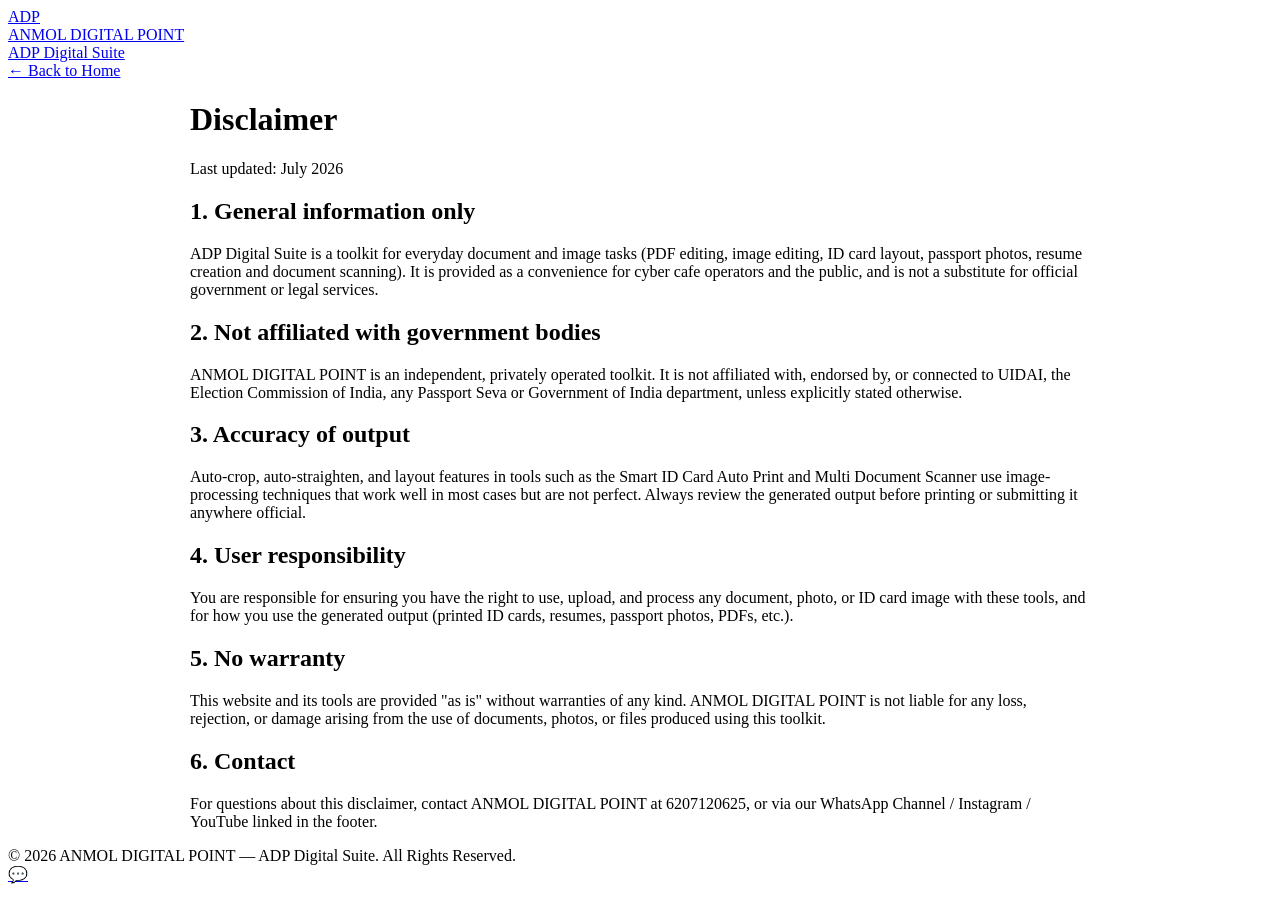
==== disclaimer.html @ 5f282f78 "Add files via upload" ====
<!DOCTYPE html>
<html lang="en">
<head>
<meta charset="UTF-8">
<title>Disclaimer - ANMOL DIGITAL POINT</title>
<meta name="viewport" content="width=device-width, initial-scale=1.0">
<link rel="icon" href="assets/icons/icon-192.png">
<link rel="stylesheet" href="css/style.css">
</head>
<body>
<header class="navbar">
  <a href="index.html" class="brand">
    <div class="brand-badge">ADP</div>
    <div class="brand-text"><div class="name">ANMOL DIGITAL POINT</div><div class="tagline">ADP Digital Suite</div></div>
  </a>
  <nav class="nav-links" style="margin-left:auto;"><a href="index.html">← Back to Home</a></nav>
</header>
<main style="max-width:900px;margin:0 auto;">
  <div class="static-page">
    <h1>Disclaimer</h1>
    <p class="updated">Last updated: July 2026</p>

    <h2>1. General information only</h2>
    <p>ADP Digital Suite is a toolkit for everyday document and image tasks (PDF editing, image editing, ID card layout, passport photos, resume creation and document scanning). It is provided as a convenience for cyber cafe operators and the public, and is not a substitute for official government or legal services.</p>

    <h2>2. Not affiliated with government bodies</h2>
    <p>ANMOL DIGITAL POINT is an independent, privately operated toolkit. It is not affiliated with, endorsed by, or connected to UIDAI, the Election Commission of India, any Passport Seva or Government of India department, unless explicitly stated otherwise.</p>

    <h2>3. Accuracy of output</h2>
    <p>Auto-crop, auto-straighten, and layout features in tools such as the Smart ID Card Auto Print and Multi Document Scanner use image-processing techniques that work well in most cases but are not perfect. Always review the generated output before printing or submitting it anywhere official.</p>

    <h2>4. User responsibility</h2>
    <p>You are responsible for ensuring you have the right to use, upload, and process any document, photo, or ID card image with these tools, and for how you use the generated output (printed ID cards, resumes, passport photos, PDFs, etc.).</p>

    <h2>5. No warranty</h2>
    <p>This website and its tools are provided "as is" without warranties of any kind. ANMOL DIGITAL POINT is not liable for any loss, rejection, or damage arising from the use of documents, photos, or files produced using this toolkit.</p>

    <h2>6. Contact</h2>
    <p>For questions about this disclaimer, contact ANMOL DIGITAL POINT at 6207120625, or via our WhatsApp Channel / Instagram / YouTube linked in the footer.</p>
  </div>
</main>
<footer>
  <div class="footer-bottom">© 2026 ANMOL DIGITAL POINT — ADP Digital Suite. All Rights Reserved.</div>
</footer>
<a class="wa-float" href="https://whatsapp.com/channel/0029Va5tM43KwqSYrnKWs532" target="_blank" rel="noopener">💬</a>
</body>
</html>
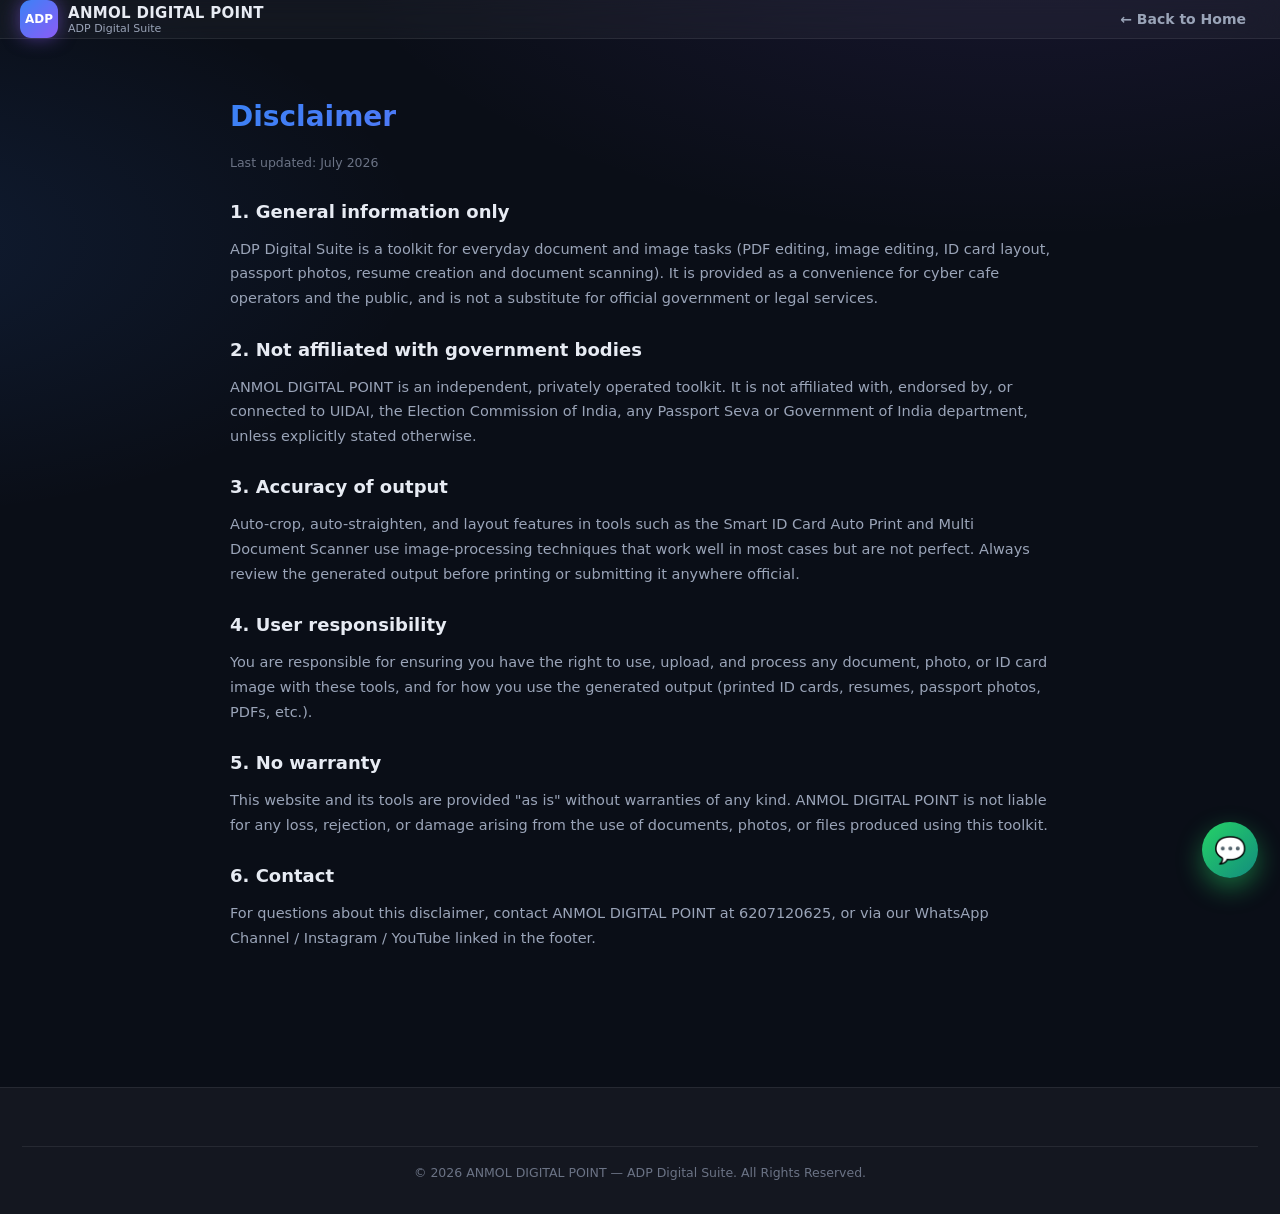
==== commit 08691ad0: "disclaimer.html" ====
--- a/disclaimer.html
+++ b/disclaimer.html
@@ -4,8 +4,8 @@
 <meta charset="UTF-8">
 <title>Disclaimer - ANMOL DIGITAL POINT</title>
 <meta name="viewport" content="width=device-width, initial-scale=1.0">
-<link rel="icon" href="assets/icons/icon-192.png">
-<link rel="stylesheet" href="css/style.css">
+<link rel="icon" href="icon-192.png">
+<link rel="stylesheet" href="style.css">
 </head>
 <body>
 <header class="navbar">
@@ -19,29 +19,21 @@
   <div class="static-page">
     <h1>Disclaimer</h1>
     <p class="updated">Last updated: July 2026</p>
-
     <h2>1. General information only</h2>
     <p>ADP Digital Suite is a toolkit for everyday document and image tasks (PDF editing, image editing, ID card layout, passport photos, resume creation and document scanning). It is provided as a convenience for cyber cafe operators and the public, and is not a substitute for official government or legal services.</p>
-
     <h2>2. Not affiliated with government bodies</h2>
     <p>ANMOL DIGITAL POINT is an independent, privately operated toolkit. It is not affiliated with, endorsed by, or connected to UIDAI, the Election Commission of India, any Passport Seva or Government of India department, unless explicitly stated otherwise.</p>
-
     <h2>3. Accuracy of output</h2>
     <p>Auto-crop, auto-straighten, and layout features in tools such as the Smart ID Card Auto Print and Multi Document Scanner use image-processing techniques that work well in most cases but are not perfect. Always review the generated output before printing or submitting it anywhere official.</p>
-
     <h2>4. User responsibility</h2>
     <p>You are responsible for ensuring you have the right to use, upload, and process any document, photo, or ID card image with these tools, and for how you use the generated output (printed ID cards, resumes, passport photos, PDFs, etc.).</p>
-
     <h2>5. No warranty</h2>
     <p>This website and its tools are provided "as is" without warranties of any kind. ANMOL DIGITAL POINT is not liable for any loss, rejection, or damage arising from the use of documents, photos, or files produced using this toolkit.</p>
-
     <h2>6. Contact</h2>
     <p>For questions about this disclaimer, contact ANMOL DIGITAL POINT at 6207120625, or via our WhatsApp Channel / Instagram / YouTube linked in the footer.</p>
   </div>
 </main>
-<footer>
-  <div class="footer-bottom">© 2026 ANMOL DIGITAL POINT — ADP Digital Suite. All Rights Reserved.</div>
-</footer>
+<footer><div class="footer-bottom">© 2026 ANMOL DIGITAL POINT — ADP Digital Suite. All Rights Reserved.</div></footer>
 <a class="wa-float" href="https://whatsapp.com/channel/0029Va5tM43KwqSYrnKWs532" target="_blank" rel="noopener">💬</a>
 </body>
 </html>
--- a/style.css
+++ b/style.css
@@ -0,0 +1,450 @@
+/* =========================================================
+   ANMOL DIGITAL POINT - ADP Digital Suite
+   Global stylesheet - Dark glassmorphism, neon blue/purple
+   ========================================================= */
+
+:root{
+  --bg: #0a0e17;
+  --bg-2: #0d1220;
+  --panel: rgba(255,255,255,0.04);
+  --panel-border: rgba(255,255,255,0.08);
+  --text: #e7ebf3;
+  --text-dim: #9aa4b8;
+  --text-faint: #6b7385;
+  --blue: #3b82f6;
+  --blue-light: #60a5fa;
+  --purple: #8b5cf6;
+  --purple-light: #a78bfa;
+  --green: #22c55e;
+  --red: #ef4444;
+  --orange: #f97316;
+  --gradient: linear-gradient(135deg, var(--blue) 0%, var(--purple) 100%);
+  --radius: 16px;
+  --radius-sm: 10px;
+  --shadow: 0 10px 30px rgba(0,0,0,0.35);
+  --nav-h: 68px;
+  --sidebar-w: 220px;
+  --transition: 0.25s cubic-bezier(.4,0,.2,1);
+}
+
+[data-theme="light"]{
+  --bg: #f3f5f9;
+  --bg-2: #ffffff;
+  --panel: rgba(20,25,40,0.04);
+  --panel-border: rgba(20,25,40,0.08);
+  --text: #12141c;
+  --text-dim: #4a5164;
+  --text-faint: #7b8296;
+}
+
+*{box-sizing:border-box;}
+html{scroll-behavior:smooth;}
+body{
+  margin:0;
+  background: radial-gradient(1200px 600px at 80% -10%, rgba(139,92,246,0.12), transparent 60%),
+              radial-gradient(1000px 500px at -10% 20%, rgba(59,130,246,0.12), transparent 55%),
+              var(--bg);
+  color: var(--text);
+  font-family: 'Segoe UI', system-ui, -apple-system, Roboto, Arial, sans-serif;
+  min-height:100vh;
+  transition: background var(--transition), color var(--transition);
+}
+img{max-width:100%;display:block;}
+a{color:inherit;}
+button{font-family:inherit;cursor:pointer;}
+.hidden{display:none !important;}
+::selection{background:var(--purple); color:#fff;}
+
+@media (prefers-reduced-motion: reduce){
+  *{animation-duration:0.001ms !important; transition-duration:0.001ms !important;}
+}
+
+/* ---------- Layout shell ---------- */
+.app-shell{
+  display:grid;
+  grid-template-columns: var(--sidebar-w) 1fr;
+  grid-template-rows: var(--nav-h) 1fr;
+  grid-template-areas:
+    "sidebar navbar"
+    "sidebar main";
+  min-height:100vh;
+}
+@media (max-width: 960px){
+  .app-shell{grid-template-columns: 1fr; grid-template-areas: "navbar" "main";}
+  .sidebar{display:none;}
+}
+
+/* ---------- Navbar ---------- */
+.navbar{
+  grid-area:navbar;
+  display:flex;
+  align-items:center;
+  gap:16px;
+  padding:0 20px;
+  background: var(--panel);
+  backdrop-filter: blur(16px);
+  border-bottom:1px solid var(--panel-border);
+  position:sticky; top:0; z-index:50;
+}
+.brand{display:flex;align-items:center;gap:10px;text-decoration:none;color:var(--text);white-space:nowrap;}
+.brand-badge{
+  width:38px;height:38px;border-radius:11px;
+  background:var(--gradient);
+  display:flex;align-items:center;justify-content:center;
+  font-weight:800;font-size:12px;color:#fff;
+  box-shadow:0 0 18px rgba(139,92,246,0.5);
+  flex-shrink:0;
+}
+.brand-text .name{font-weight:800;font-size:15px;letter-spacing:0.3px;}
+.brand-text .tagline{font-size:11px;color:var(--text-dim);}
+.menu-toggle{
+  display:none;
+  background:var(--panel);border:1px solid var(--panel-border);
+  border-radius:10px;width:40px;height:40px;color:var(--text);
+  align-items:center;justify-content:center;font-size:18px;
+}
+@media (max-width:960px){.menu-toggle{display:flex;}}
+
+.search-box{
+  flex:1; max-width:480px;
+  display:flex;align-items:center;gap:8px;
+  background:var(--panel); border:1px solid var(--panel-border);
+  border-radius:12px; padding:0 14px; height:42px;
+}
+.search-box input{
+  flex:1;background:transparent;border:none;outline:none;color:var(--text);font-size:14px;
+}
+.search-box input::placeholder{color:var(--text-faint);}
+.search-box kbd{font-size:11px;color:var(--text-faint);border:1px solid var(--panel-border);padding:2px 6px;border-radius:6px;}
+
+.nav-links{display:flex;gap:4px;margin-left:auto;}
+.nav-links a{
+  padding:9px 14px;border-radius:10px;font-size:14px;font-weight:600;
+  color:var(--text-dim); text-decoration:none; transition: var(--transition);
+}
+.nav-links a:hover,.nav-links a.active{background:var(--panel); color:var(--text);}
+@media (max-width:1100px){.nav-links{display:none;}}
+
+.icon-btn{
+  width:40px;height:40px;border-radius:10px;
+  background:var(--panel);border:1px solid var(--panel-border);
+  display:flex;align-items:center;justify-content:center;color:var(--text);
+  transition: var(--transition); flex-shrink:0;
+}
+.icon-btn:hover{border-color:var(--blue);color:var(--blue-light);}
+.wa-chip{
+  display:flex;align-items:center;gap:8px;padding:9px 14px;border-radius:10px;
+  background:rgba(34,197,94,0.12); border:1px solid rgba(34,197,94,0.35);
+  color:#4ade80; font-size:13px; font-weight:700; text-decoration:none; white-space:nowrap;
+}
+@media (max-width:700px){.wa-chip span{display:none;}}
+
+/* ---------- Sidebar ---------- */
+.sidebar{
+  grid-area:sidebar;
+  background:var(--panel);
+  border-right:1px solid var(--panel-border);
+  padding:18px 12px; overflow-y:auto;
+}
+.sidebar .dash-link{
+  display:flex;align-items:center;gap:10px;
+  padding:11px 12px;border-radius:11px;font-weight:700;font-size:14px;
+  background:var(--gradient); color:#fff; margin-bottom:18px; text-decoration:none;
+}
+.sidebar .cat-label{font-size:11px;text-transform:uppercase;letter-spacing:1px;color:var(--text-faint);padding:0 10px;margin-bottom:8px;}
+.side-cat{
+  display:flex;align-items:center;gap:10px;width:100%;
+  padding:10px 12px;border-radius:10px;background:none;border:none;color:var(--text-dim);
+  font-size:14px;font-weight:600;text-align:left;margin-bottom:2px;transition:var(--transition);
+}
+.side-cat:hover,.side-cat.active{background:var(--panel-border);color:var(--text);}
+.side-cat .dot{width:8px;height:8px;border-radius:50%;flex-shrink:0;}
+
+/* mobile sidebar drawer */
+@media (max-width:960px){
+  .sidebar{
+    position:fixed; top:0; left:0; bottom:0; width:260px; z-index:100;
+    transform:translateX(-100%); transition:transform var(--transition);
+    box-shadow: var(--shadow);
+  }
+  .sidebar.open{transform:translateX(0); display:block;}
+  .sidebar-backdrop{position:fixed;inset:0;background:rgba(0,0,0,0.5);z-index:99;}
+}
+
+/* ---------- Main content ---------- */
+main{grid-area:main; padding:22px; max-width:1400px; width:100%; margin:0 auto;}
+
+/* ---------- Hero ---------- */
+.hero{
+  position:relative; overflow:hidden;
+  background:var(--panel); border:1px solid var(--panel-border);
+  border-radius:var(--radius); padding:42px 36px; margin-bottom:26px;
+  display:grid; grid-template-columns:1.2fr 1fr; gap:24px; align-items:center;
+}
+@media (max-width:860px){.hero{grid-template-columns:1fr; padding:28px 20px;}}
+.hero .eyebrow{
+  display:inline-block; font-size:12px; font-weight:700; color:var(--blue-light);
+  background:rgba(59,130,246,0.12); border:1px solid rgba(59,130,246,0.3);
+  padding:6px 12px; border-radius:20px; margin-bottom:14px;
+}
+.hero h1{
+  font-size:clamp(28px,4vw,46px); line-height:1.05; margin:0 0 6px;
+  background:var(--gradient); -webkit-background-clip:text; background-clip:text; color:transparent;
+  font-weight:800; letter-spacing:-0.5px;
+}
+.hero h2{font-size:clamp(15px,2vw,20px); font-weight:600; color:var(--text); margin:0 0 14px;}
+.hero p{color:var(--text-dim); line-height:1.6; margin:0 0 22px; max-width:52ch;}
+.hero-actions{display:flex; gap:12px; flex-wrap:wrap;}
+.hero-visual{
+  position:relative; height:260px; border-radius:var(--radius);
+  background: radial-gradient(circle at 30% 30%, rgba(59,130,246,0.25), transparent 60%),
+              radial-gradient(circle at 70% 70%, rgba(139,92,246,0.25), transparent 60%);
+  display:flex;align-items:center;justify-content:center;
+}
+.hero-visual .float-card{
+  position:absolute; padding:12px 16px; border-radius:14px;
+  background:rgba(255,255,255,0.06); border:1px solid var(--panel-border);
+  backdrop-filter:blur(10px); font-size:13px; font-weight:700; display:flex; gap:8px; align-items:center;
+  animation: floaty 5s ease-in-out infinite;
+}
+.hero-visual .float-card:nth-child(2){animation-delay:1.2s;}
+.hero-visual .float-card:nth-child(3){animation-delay:2.4s;}
+@keyframes floaty{0%,100%{transform:translateY(0);}50%{transform:translateY(-10px);}}
+
+/* ---------- Buttons ---------- */
+.btn{
+  display:inline-flex; align-items:center; gap:8px;
+  padding:12px 22px; border-radius:12px; border:none; font-weight:700; font-size:14px;
+  transition:var(--transition); text-decoration:none;
+}
+.btn-primary{background:var(--gradient); color:#fff; box-shadow:0 8px 22px rgba(59,130,246,0.35);}
+.btn-primary:hover{transform:translateY(-2px); box-shadow:0 12px 28px rgba(139,92,246,0.45);}
+.btn-outline{background:var(--panel); color:var(--text); border:1px solid var(--panel-border);}
+.btn-outline:hover{border-color:var(--blue-light); color:var(--blue-light);}
+.btn-sm{padding:8px 14px; font-size:13px; border-radius:9px;}
+.btn-block{width:100%; justify-content:center;}
+.btn-danger{background:rgba(239,68,68,0.15); color:#f87171; border:1px solid rgba(239,68,68,0.3);}
+
+/* ---------- Section headers ---------- */
+.section-head{display:flex; align-items:center; justify-content:space-between; margin:30px 0 14px;}
+.section-head h3{font-size:19px; margin:0; font-weight:800;}
+.section-head a{font-size:13px; font-weight:700; color:var(--blue-light); text-decoration:none;}
+
+/* ---------- Category grid ---------- */
+.cat-grid{display:grid; grid-template-columns:repeat(auto-fill,minmax(150px,1fr)); gap:14px;}
+.cat-card{
+  background:var(--panel); border:1px solid var(--panel-border); border-radius:var(--radius-sm);
+  padding:18px 14px; text-align:center; transition:var(--transition); border-bottom:none;
+}
+.cat-card:hover{transform:translateY(-3px); border-color:var(--blue); box-shadow:var(--shadow);}
+.cat-card .cat-icon{
+  width:46px;height:46px;border-radius:12px;margin:0 auto 10px;
+  display:flex;align-items:center;justify-content:center; font-size:20px; color:#fff;
+}
+.cat-card .cat-name{font-weight:700; font-size:14px;}
+.cat-card .cat-count{font-size:12px; color:var(--text-faint); margin-top:2px;}
+
+/* ---------- Tool cards ---------- */
+.filter-row{display:flex; gap:8px; flex-wrap:wrap; margin-bottom:18px;}
+.chip{
+  padding:8px 16px; border-radius:20px; background:var(--panel); border:1px solid var(--panel-border);
+  font-size:13px; font-weight:700; color:var(--text-dim); transition:var(--transition);
+}
+.chip:hover{color:var(--text);}
+.chip.active{background:var(--gradient); color:#fff; border-color:transparent;}
+
+.tool-grid{display:grid; grid-template-columns:repeat(auto-fill,minmax(240px,1fr)); gap:16px;}
+.tool-card{
+  background:var(--panel); border:1px solid var(--panel-border); border-radius:var(--radius);
+  padding:18px; transition:var(--transition); display:flex; flex-direction:column; gap:10px;
+  position:relative; overflow:hidden;
+}
+.tool-card:hover{transform:translateY(-4px); border-color:var(--blue); box-shadow:var(--shadow);}
+.tool-icon{
+  width:44px;height:44px;border-radius:12px; display:flex;align-items:center;justify-content:center;
+  font-size:19px; color:#fff;
+}
+.tool-card h4{margin:0; font-size:15px; font-weight:800;}
+.tool-card p{margin:0; font-size:12.5px; color:var(--text-dim); line-height:1.5; flex:1;}
+.tool-card .tool-open{
+  align-self:flex-start; font-size:13px; font-weight:700; color:var(--blue-light);
+  display:flex; align-items:center; gap:6px; background:none; border:none; padding:0;
+}
+.tool-card .badge-soon{
+  position:absolute; top:14px; right:14px; font-size:10px; font-weight:800;
+  background:rgba(249,115,22,0.15); color:#fb923c; border:1px solid rgba(249,115,22,0.3);
+  padding:3px 8px; border-radius:8px;
+}
+
+/* icon color variants */
+.ic-red{background:linear-gradient(135deg,#ef4444,#f97316);}
+.ic-green{background:linear-gradient(135deg,#22c55e,#16a34a);}
+.ic-purple{background:linear-gradient(135deg,#8b5cf6,#6d28d9);}
+.ic-blue{background:linear-gradient(135deg,#3b82f6,#2563eb);}
+.ic-orange{background:linear-gradient(135deg,#f97316,#c2410c);}
+.ic-teal{background:linear-gradient(135deg,#14b8a6,#0d9488);}
+.ic-pink{background:linear-gradient(135deg,#ec4899,#be185d);}
+
+/* ---------- Right rail (recently used / quick access) ---------- */
+.rail-card{
+  background:var(--panel); border:1px solid var(--panel-border); border-radius:var(--radius);
+  padding:16px; margin-bottom:18px;
+}
+.rail-card h4{margin:0 0 12px; font-size:14px; font-weight:800; display:flex; align-items:center; gap:8px;}
+.rail-item{
+  display:flex; align-items:center; gap:10px; padding:8px 6px; border-radius:10px; text-decoration:none; color:var(--text);
+}
+.rail-item:hover{background:var(--panel-border);}
+.rail-item .rail-ic{width:30px;height:30px;border-radius:9px;display:flex;align-items:center;justify-content:center;color:#fff;font-size:14px;flex-shrink:0;}
+.rail-item .ri-text{flex:1; min-width:0;}
+.rail-item .ri-name{font-size:13px; font-weight:700; white-space:nowrap; overflow:hidden; text-overflow:ellipsis;}
+.rail-item .ri-time{font-size:11px; color:var(--text-faint);}
+.rail-empty{font-size:12.5px; color:var(--text-faint); padding:8px 6px;}
+
+/* ---------- Layout with right rail ---------- */
+.content-grid{display:grid; grid-template-columns:1fr 300px; gap:22px; align-items:start;}
+@media (max-width:1150px){.content-grid{grid-template-columns:1fr;}}
+
+/* ---------- Tool modal ---------- */
+.modal-overlay{
+  position:fixed; inset:0; background:rgba(4,6,12,0.72); backdrop-filter:blur(4px);
+  z-index:200; display:flex; align-items:flex-start; justify-content:center; padding:30px 16px; overflow-y:auto;
+}
+.modal{
+  background:var(--bg-2); border:1px solid var(--panel-border); border-radius:var(--radius);
+  width:100%; max-width:760px; box-shadow:0 30px 80px rgba(0,0,0,0.6);
+  animation: modalIn 0.22s ease;
+}
+@keyframes modalIn{from{opacity:0; transform:translateY(14px);} to{opacity:1; transform:translateY(0);}}
+.modal-head{display:flex; align-items:center; gap:12px; padding:18px 20px; border-bottom:1px solid var(--panel-border);}
+.modal-head h3{margin:0; font-size:16px; font-weight:800; flex:1;}
+.modal-close{width:34px;height:34px;border-radius:9px;background:var(--panel);border:1px solid var(--panel-border);color:var(--text);}
+.modal-body{padding:20px; max-height:72vh; overflow-y:auto;}
+
+/* generic tool UI bits reused inside modals */
+.drop-zone{
+  border:1.5px dashed var(--panel-border); border-radius:var(--radius-sm); padding:26px; text-align:center;
+  color:var(--text-dim); cursor:pointer; transition:var(--transition); font-size:13.5px;
+}
+.drop-zone:hover, .drop-zone.drag{border-color:var(--blue); color:var(--text); background:rgba(59,130,246,0.06);}
+.field{margin-bottom:14px;}
+.field label{display:block; font-size:12.5px; font-weight:700; color:var(--text-dim); margin-bottom:6px;}
+.field input[type=text],.field input[type=number],.field input[type=date],.field select,.field textarea{
+  width:100%; padding:10px 12px; border-radius:10px; background:var(--panel); border:1px solid var(--panel-border);
+  color:var(--text); font-size:14px; outline:none;
+}
+.field textarea{resize:vertical; min-height:70px; font-family:inherit;}
+.field input[type=range]{width:100%;}
+.row-2{display:grid; grid-template-columns:1fr 1fr; gap:12px;}
+@media (max-width:520px){.row-2{grid-template-columns:1fr;}}
+.file-list{display:flex; flex-direction:column; gap:8px; margin-top:14px;}
+.file-chip{
+  display:flex; align-items:center; gap:10px; background:var(--panel); border:1px solid var(--panel-border);
+  border-radius:10px; padding:8px 10px; font-size:13px;
+}
+.file-chip img{width:36px;height:36px;object-fit:cover;border-radius:6px;}
+.file-chip .fc-name{flex:1; overflow:hidden; text-overflow:ellipsis; white-space:nowrap;}
+.file-chip button{background:none; border:none; color:var(--red); font-size:16px;}
+.result-box{
+  margin-top:16px; padding:14px; border-radius:12px; background:rgba(34,197,94,0.08);
+  border:1px solid rgba(34,197,94,0.3); font-size:13.5px; display:flex; align-items:center; gap:10px; flex-wrap:wrap;
+}
+.progress-bar{height:8px; border-radius:6px; background:var(--panel-border); overflow:hidden; margin-top:10px;}
+.progress-bar > div{height:100%; background:var(--gradient); width:0%; transition:width 0.2s;}
+.thumb-grid{display:grid; grid-template-columns:repeat(auto-fill,minmax(90px,1fr)); gap:10px; margin-top:14px;}
+.thumb{position:relative; border-radius:10px; overflow:hidden; border:1px solid var(--panel-border);}
+.thumb img{width:100%; height:110px; object-fit:cover;}
+.thumb .thumb-actions{position:absolute; top:4px; right:4px; display:flex; gap:4px;}
+.thumb .thumb-actions button{width:22px;height:22px; font-size:11px; border-radius:6px; background:rgba(0,0,0,0.6); color:#fff; border:none;}
+.thumb .thumb-num{position:absolute; bottom:4px; left:4px; background:rgba(0,0,0,0.6); color:#fff; font-size:10px; padding:1px 6px; border-radius:6px;}
+.tabs{display:flex; gap:6px; margin-bottom:16px; flex-wrap:wrap;}
+.tab-btn{padding:8px 14px; border-radius:9px; background:var(--panel); border:1px solid var(--panel-border); font-size:13px; font-weight:700; color:var(--text-dim);}
+.tab-btn.active{background:var(--gradient); color:#fff; border-color:transparent;}
+.hint{font-size:12px; color:var(--text-faint); margin-top:6px;}
+canvas{max-width:100%; border-radius:10px;}
+
+/* Coming soon panel */
+.soon-panel{text-align:center; padding:36px 10px; color:var(--text-dim);}
+.soon-panel .icon{font-size:34px; margin-bottom:10px;}
+
+/* ---------- Footer ---------- */
+footer{
+  border-top:1px solid var(--panel-border); margin-top:40px; padding:34px 22px;
+  background:var(--panel);
+}
+.footer-grid{
+  max-width:1400px; margin:0 auto; display:grid; grid-template-columns:1.4fr 1fr 1fr 1fr; gap:24px;
+}
+@media (max-width:860px){.footer-grid{grid-template-columns:1fr 1fr;}}
+@media (max-width:520px){.footer-grid{grid-template-columns:1fr;}}
+.footer-grid h5{font-size:13px; margin:0 0 10px; color:var(--text-faint); text-transform:uppercase; letter-spacing:0.6px;}
+.footer-grid p, .footer-grid a{font-size:13.5px; color:var(--text-dim); line-height:1.8; text-decoration:none; display:block;}
+.footer-grid a:hover{color:var(--blue-light);}
+.footer-brand{display:flex; align-items:center; gap:10px; margin-bottom:10px;}
+.footer-bottom{
+  text-align:center; font-size:12.5px; color:var(--text-faint);
+  max-width:1400px; margin:24px auto 0; padding-top:18px; border-top:1px solid var(--panel-border);
+}
+.social-row{display:flex; gap:10px;}
+.social-row a{
+  width:36px;height:36px;border-radius:10px;background:var(--panel-border);
+  display:flex;align-items:center;justify-content:center;
+}
+
+/* ---------- WhatsApp popup ---------- */
+.wa-popup-overlay{
+  position:fixed; inset:0; background:rgba(4,6,12,0.6); z-index:300;
+  display:flex; align-items:center; justify-content:center; padding:16px;
+  animation: fadeIn 0.3s ease;
+}
+@keyframes fadeIn{from{opacity:0;} to{opacity:1;}}
+.wa-popup{
+  background:var(--bg-2); border:1px solid var(--panel-border); border-radius:var(--radius);
+  max-width:380px; width:100%; padding:26px 24px; position:relative;
+  box-shadow:0 30px 80px rgba(0,0,0,0.6); text-align:center;
+  animation: modalIn 0.3s ease;
+}
+.wa-popup .wa-close{
+  position:absolute; top:14px; right:14px; width:30px; height:30px; border-radius:8px;
+  background:var(--panel); border:1px solid var(--panel-border); color:var(--text);
+}
+.wa-popup .wa-icon{
+  width:56px;height:56px; border-radius:16px; background:linear-gradient(135deg,#25D366,#128C7E);
+  display:flex; align-items:center; justify-content:center; margin:0 auto 16px; font-size:26px; color:#fff;
+}
+.wa-popup h3{margin:0 0 8px; font-size:17px; font-weight:800;}
+.wa-popup p{margin:0 0 20px; font-size:13.5px; color:var(--text-dim); line-height:1.6;}
+.wa-popup .wa-actions{display:flex; flex-direction:column; gap:10px;}
+
+/* floating whatsapp button */
+.wa-float{
+  position:fixed; bottom:22px; right:22px; width:56px; height:56px; border-radius:50%;
+  background:linear-gradient(135deg,#25D366,#128C7E); display:flex; align-items:center; justify-content:center;
+  color:#fff; font-size:26px; box-shadow:0 10px 26px rgba(37,211,102,0.45); z-index:150; text-decoration:none;
+  animation: pulse 2.4s infinite;
+}
+@keyframes pulse{0%{box-shadow:0 0 0 0 rgba(37,211,102,0.5);}70%{box-shadow:0 0 0 14px rgba(37,211,102,0);}100%{box-shadow:0 0 0 0 rgba(37,211,102,0);}}
+
+/* PWA install banner */
+.install-banner{
+  position:fixed; left:16px; right:16px; bottom:16px; z-index:180;
+  max-width:420px; margin:0 auto; background:var(--bg-2); border:1px solid var(--panel-border);
+  border-radius:14px; padding:14px 16px; display:flex; align-items:center; gap:12px; box-shadow:var(--shadow);
+}
+.install-banner .ib-text{flex:1;}
+.install-banner .ib-text b{display:block; font-size:13.5px;}
+.install-banner .ib-text span{font-size:12px; color:var(--text-dim);}
+
+/* Simple static pages (privacy/disclaimer) */
+.static-page{max-width:820px; margin:0 auto; padding:20px 0 60px;}
+.static-page h1{font-size:28px; background:var(--gradient); -webkit-background-clip:text; background-clip:text; color:transparent;}
+.static-page h2{font-size:18px; margin-top:28px;}
+.static-page p, .static-page li{color:var(--text-dim); line-height:1.7; font-size:14.5px;}
+.static-page .updated{font-size:12.5px; color:var(--text-faint); margin-bottom:20px;}
+
+/* toast */
+.toast{
+  position:fixed; bottom:24px; left:50%; transform:translateX(-50%);
+  background:var(--bg-2); border:1px solid var(--panel-border); padding:12px 20px; border-radius:12px;
+  font-size:13.5px; z-index:400; box-shadow:var(--shadow); display:flex; gap:8px; align-items:center;
+}
